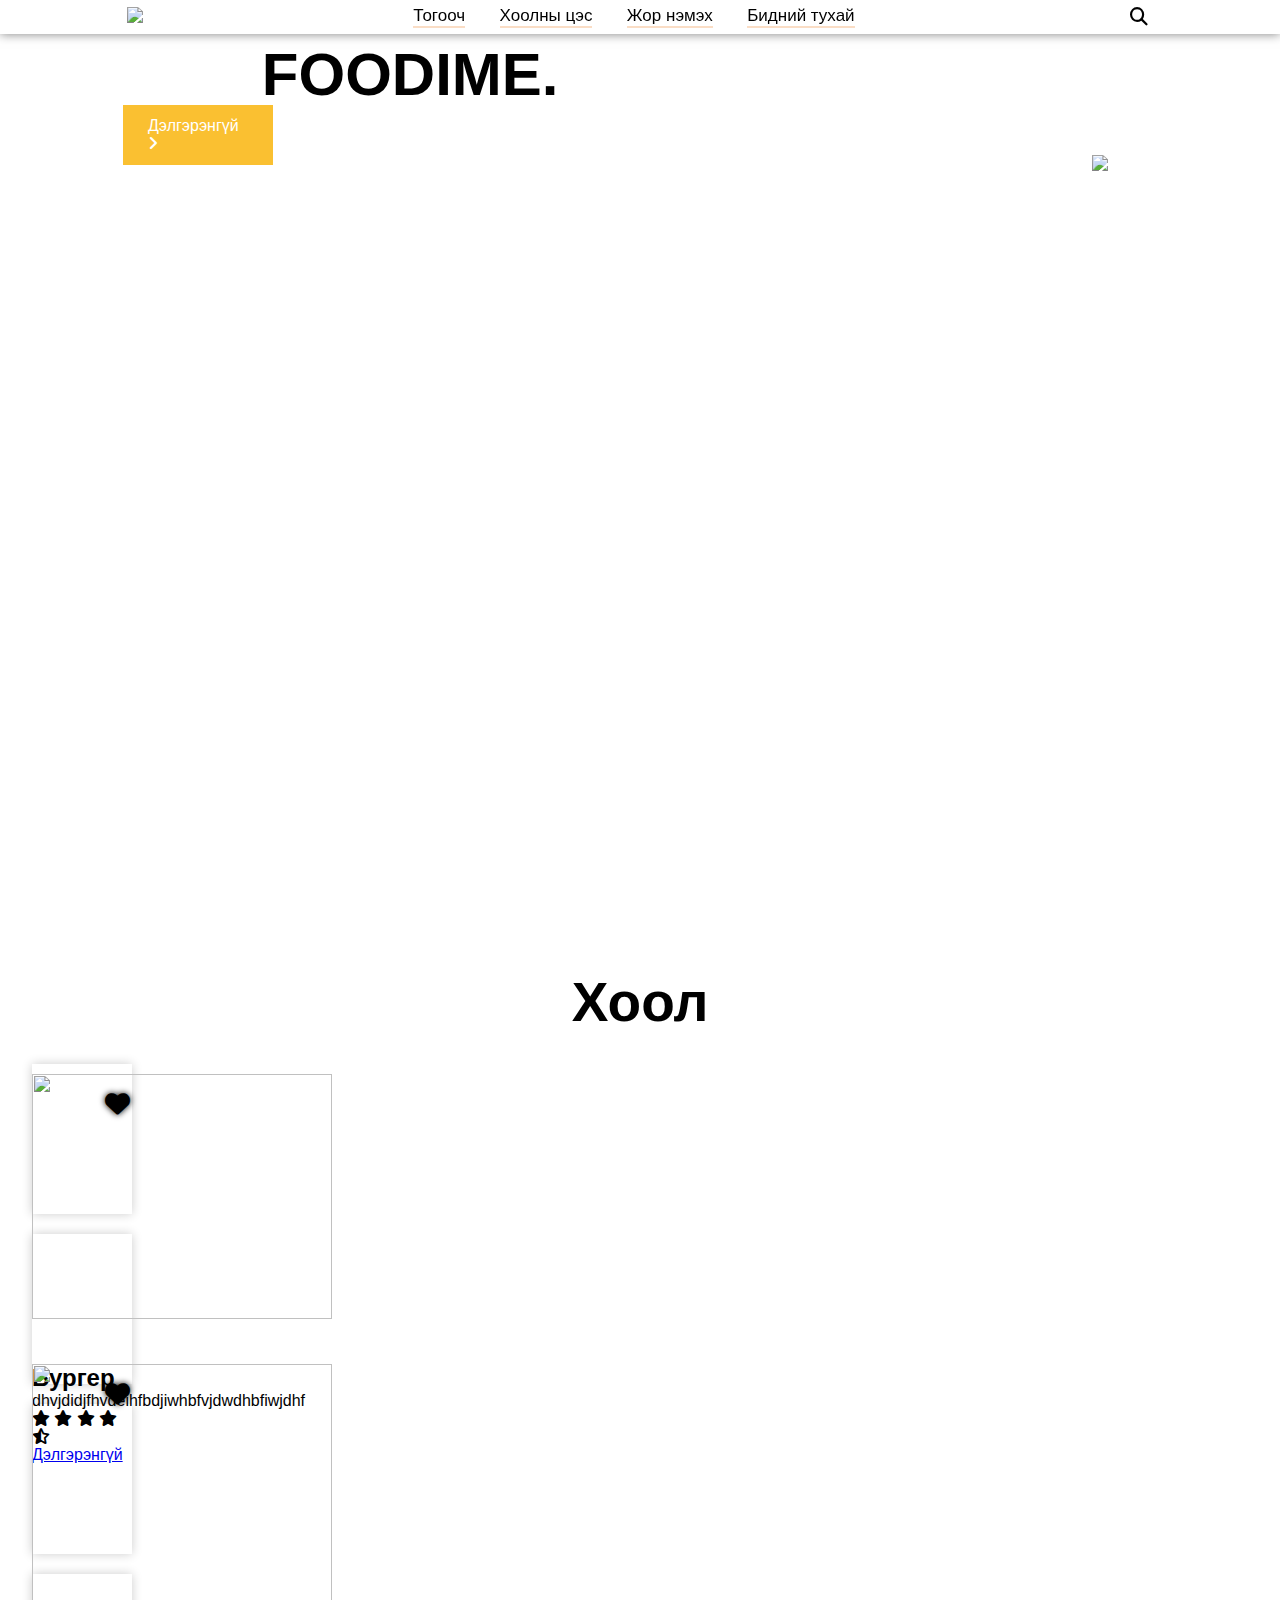
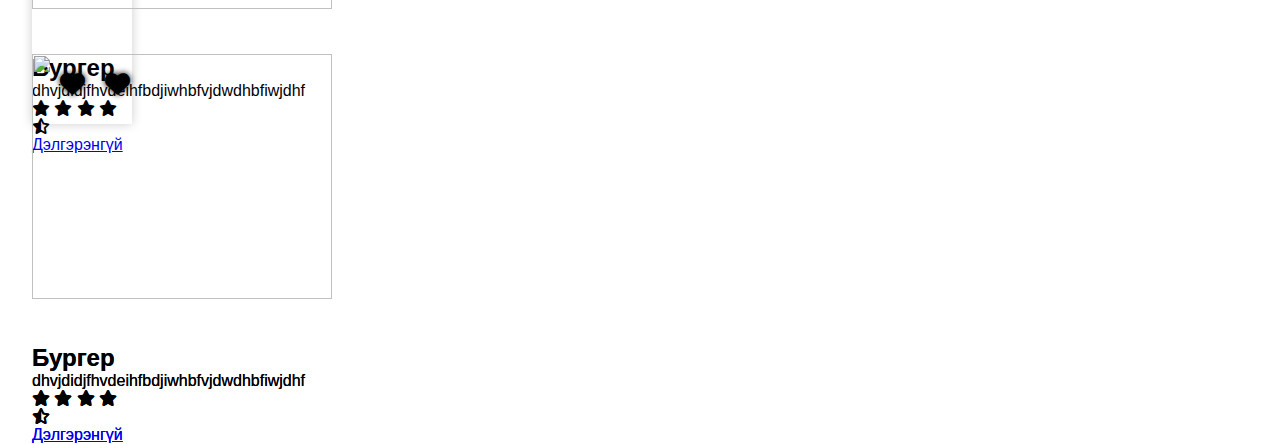
==== index.html @ e999d476 "initial commit" ====
<!DOCTYPE html>
<html lang=""en>
    <head>
        <meta charset="UTF-8">
        <meta name="viewport" content="width=device-width, initial-scale=1.0">
        <title>foodweb</title>
        <link rel="stylesheet" href="style.css">
        <link rel="stylesheet" href="https://cdnjs.cloudflare.com/ajax/libs/font-awesome/6.5.1/css/all.min.css">
        
    </head>
    <body>
        <section>
            <nav>
                <div class="logo">
                <a href="#index.html"></a>
                <img src="C:\Users\ultimate\Pictures\Screenshots\Screenshot 2025-03-27 160630.png">
                </div>

                <ul>
                    <li><a href="#Cook">Тогооч</a></li>
                    <li><a href="Menu">Хоолны цэс</a></li>
                    <li><a href="#AddReciepe">Жор нэмэх</a></li>
                    <li><a href="#About">Бидний тухай</a></li>
                </ul>

                <div class="icon">
                    <i class="fa-solid fa-magnifying-glass"></i>
                </div>
            </nav>

            <div class="main">
                <div class="men_text">
                    <h1>     FOODIME. </h1>
                </div>

                <div class="main_image">
                    <img src="C:\Users\ultimate\Pictures\Screenshots\Screenshot 2025-03-27 160630.png">
                </div>
            </div>

            <p>Хэрэглэгчдийн хэрэгцээг хангасан хүссэн жороо амар 
                хялбараар хурдан олох, дуурайж хийн бусдаасаа суралцах бүрэн боломжийг олгох веб сайтыг
                хөгжүүлэх</p>

            <div class="main_btn">
                <a href="#About">Дэлгэрэнгүй</a>
                <i class="fa-solid fa-angle-right"></i>
            </div>
        </section>

        <div class="menu" id="Menu">
            <h1>Хоол</h1>

            <div class="box-container">
                <div class="box">

                    <div class="menu_image">
                        <img src="https://pinchofyum.com/wp-content/uploads/Tofu-Burgers-1-2-960x1440.jpg">
                    </div>

                    <div class="small_card">
                        <i class="fa-solid fa-heart"></i>
                    </div>
                    <div class="menu_info">
                        <h2>Бургер</h2>
                        <p>dhvjdidjfhvdeihfbdjiwhbfvjdwdhbfiwjdhf</p>
                        <div class="menu_icon">
                            <i class="fa-solid fa-star"></i>
                            <i class="fa-solid fa-star"></i>
                            <i class="fa-solid fa-star"></i>
                            <i class="fa-solid fa-star"></i>
                            <i class="fa-solid fa-star-half-stroke"></i>
                        </div>
                        <a href="#" class="menu_btn">Дэлгэрэнгүй</a>
                    </div>
                </div>

                <div class="box">

                    <div class="menu_image">
                        <img src="https://pinchofyum.com/wp-content/uploads/Tofu-Burgers-1-2-960x1440.jpg">
                    </div>

                    <div class="small_card">
                        <i class="fa-solid fa-heart"></i>
                    </div>

                    <div class="menu_info">
                        <h2>Бургер</h2>
                        <p>dhvjdidjfhvdeihfbdjiwhbfvjdwdhbfiwjdhf</p>
                        <div class="menu_icon">
                            <i class="fa-solid fa-star"></i>
                            <i class="fa-solid fa-star"></i>
                            <i class="fa-solid fa-star"></i>
                            <i class="fa-solid fa-star"></i>
                            <i class="fa-solid fa-star-half-stroke"></i>
                        </div>
                        <a href="#" class="menu_btn">Дэлгэрэнгүй</a>
                    </div>

                    
                </div> <div class="box">

                    <div class="menu_image">
                        <img src="https://pinchofyum.com/wp-content/uploads/Tofu-Burgers-1-2-960x1440.jpg">
                    </div>

                    <div class="small_card">
                        <i class="fa-solid fa-heart"></i>
                    </div>

                    <div class="menu_info">
                        <h2>Бургер</h2>
                        <p>dhvjdidjfhvdeihfbdjiwhbfvjdwdhbfiwjdhf</p>
                        <div class="menu_icon">
                            <i class="fa-solid fa-star"></i>
                            <i class="fa-solid fa-star"></i>
                            <i class="fa-solid fa-star"></i>
                            <i class="fa-solid fa-star"></i>
                            <i class="fa-solid fa-star-half-stroke"></i>
                        </div>
                        <a href="#" class="menu_btn">Дэлгэрэнгүй</a>
                    </div>

                    
                </div> <div class="box">

                    <div class="menu_image">
                        <img src="https://pinchofyum.com/wp-content/uploads/Tofu-Burgers-1-2-960x1440.jpg">
                    </div>

                    <div class="small_card">
                        <i class="fa-solid fa-heart"></i>
                    </div>

                    <div class="menu_info">
                        <h2>Бургер</h2>
                        <p>dhvjdidjfhvdeihfbdjiwhbfvjdwdhbfiwjdhf</p>
                        <div class="menu_icon">
                            <i class="fa-solid fa-star"></i>
                            <i class="fa-solid fa-star"></i>
                            <i class="fa-solid fa-star"></i>
                            <i class="fa-solid fa-star"></i>
                            <i class="fa-solid fa-star-half-stroke"></i>
                        </div>
                        <a href="#" class="menu_btn">Дэлгэрэнгүй</a>
                    </div>

                    
                </div>

            </div>
        </div>
    </body>
</html>
---- style.css ----
*{
    margin: 0;
    padding: 0;
    box-sizing: border-box;
    font-family: sans-serif;
}
html{
    scroll-behavior: smooth;
}
section{
    width:100%;
    height: 100vh;
}
section nav{
    display: flex;
    justify-content: space-around;
    align-items: center;
    position: fixed;
    right: 0;
    left: 0;
    background: white;
    box-shadow: 0 0 10px rgba(0,0,0,0.5);
    z-index: 1000;
}
section nav .logo img{
    width: 100px;
    cursor: pointer;
    margin: 7px 0;
}
section nav ul{
    list-style: none;
}
section nav ul li{
    display: inline-block;
    margin: 0 15px;
}
section nav ul li a{
    text-decoration: none;
    color:black;
    font-weight: 500;
    font-size: 17px;
    transition: 0.1s;
}
section nav ul li a::after{
    content: '';
    width: 100%;
    height: 2px;
    background: #faddc5;
    display: block;
    transition: 0.2s linear; 
}
section nav ul li a:hover::after{
    width: 100%;
}
section nav ul li a:hover{
    color:darkgoldenrod;
}
section nav .icon i{
    font-size: 18px;
    color: black;
    margin: 0 5px;
    cursor: pointer;
    transition: 0.3s;
}
section nav .icon i:hover{
    color:darkgoldenrod;
}

section .main{
    display: flex;
    align-items: center;
    justify-content: space-around;
    position: relative;
    top: 130px;
}

section .main .men_text h1{
    font-size: 60px;
    position: relative;
    top: -90px;
    left: 20px;
}

section .main .main_image img{
    width: 600px;
    position: relative;
    left: 70px;
}

section p{
    width: 500px;
    text-align: justify;
    position: relative;
    left: 130px;
    bottom: 120px;
    line-height: 22px;
}

section .main_btn{
    background: #fac031;
    position: relative;
    left: 123px;
    bottom: 30px;
    width: 150px;
    cursor: pointer;
    padding: 12px 25px;
}

section .main_btn a{
    color: #fff;
    margin-right: 5px;
    text-decoration: none;
}

section .main_btn i{
    color: #fff;
    transition: 0.3s;
}

section .main_btn:hover i{
    transform: translateX(7px);
}

/*menu*/
.menu{
    width: 100%;
    padding: 70px 0;
}
.menu h1{
    font-size: 55px;
    display: flex;
    align-items: center;
    justify-content: center;
    margin-bottom: 30px;
}
.menu .box-container{
    width: 95%;
    margin: 0 auto;
}

.menu .box-container .box{
    width: 100px;
    height: 150px;
    padding-top: 10px;
    margin-bottom: 20px;
    box-shadow: 0 0 10px rgba(0,0,0,0.2);
    text-align: left;
}
.menu .box-container .box .menu_image{
    width: 300px;
    height: 245px;
    margin: 0 auto;
    overflow: hidden;
}
.menu .box-container .box .menu_image img{
    width: 100%;
    height: 100%;
    object-fit: cover;
    object-position: center;
    transition: 0.3s;
}
.menu .box-container .box .menu_image:hover img{
    transform: scale(1.1);
}
.menu .box-container .box .small_card{
    width: 45px;
    height: 45px;
    float: right;
    position: relative;
    top:  -240px;
    right: -8px;
    opacity: 1;
    border-radius: 7px;
    transition: 0.3S;
}
.menu .box-container .box:hover .small_card{
    position: relative;
    top: -240px;
    right: 20px;
    opacity: 1;
}
.menu .box-container .box .small_card i{
    font-size: 25px;
    display: flex;
    align-items: center;
    justify-content: center;
    line-height: 50px;
    color:black;
    text-shadow: 0 0 6px black;
}
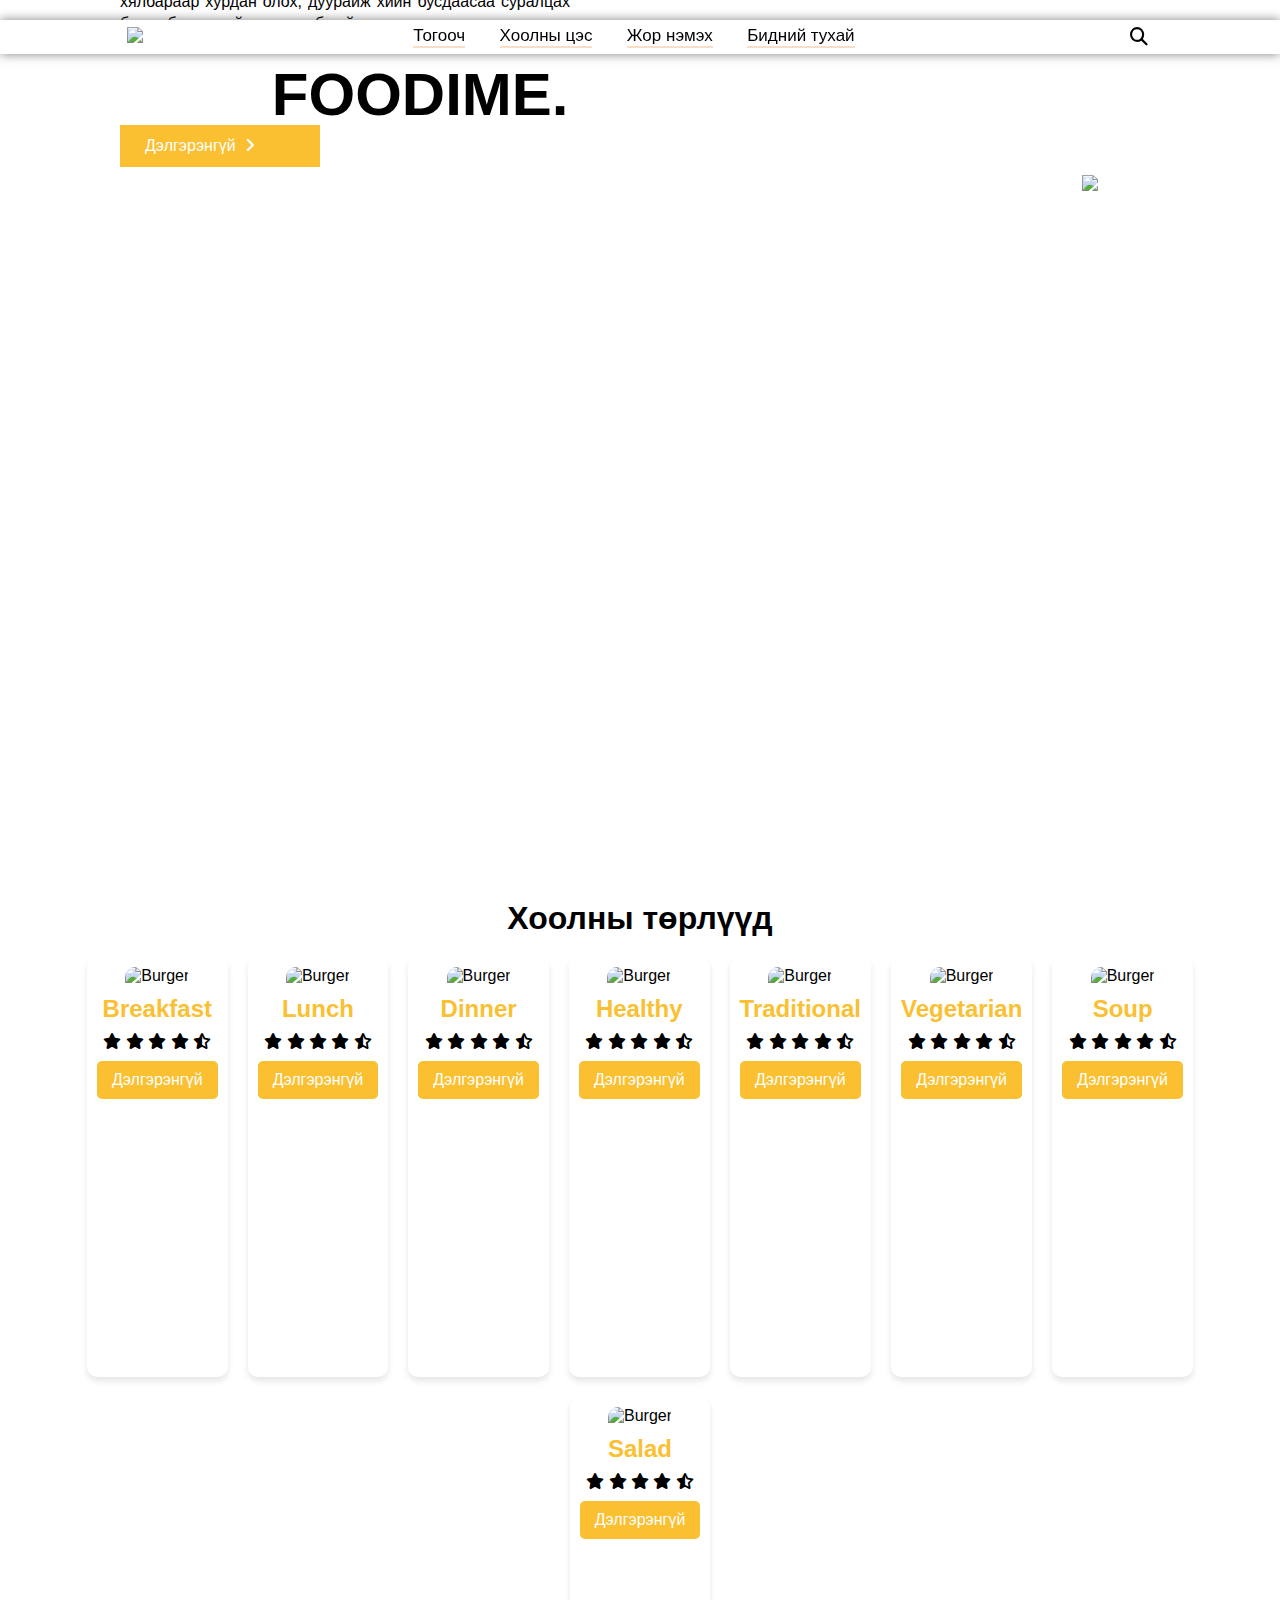
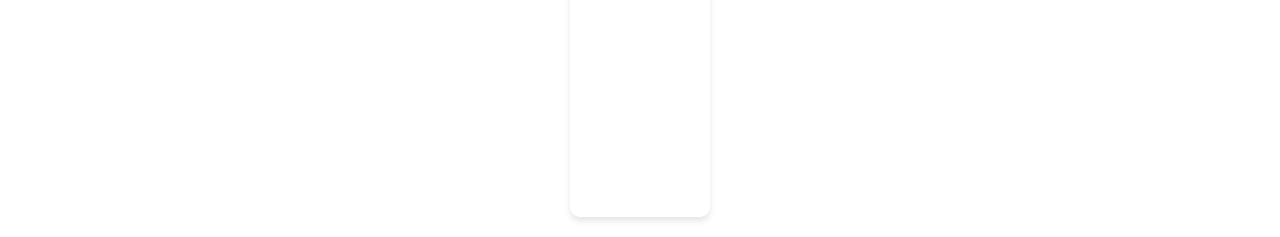
==== commit 40277242: "img" ====
--- a/index.html
+++ b/index.html
@@ -48,108 +48,125 @@
             </div>
         </section>
 
+        
         <div class="menu" id="Menu">
-            <h1>Хоол</h1>
+            <h1>Хоолны төрлүүд</h1>
+        </div>
+        <section class="menu">
+            <article>
+                <img src="C:\Users\ultimate\Documents\web\d59abd704a27f12d4aeda7373a90583d.jpg" alt="Burger">
+                <div class="menu_info">
+                    <h2>Breakfast</h2>
+                    <div class="menu_icon">
+                        <i class="fa-solid fa-star"></i>
+                        <i class="fa-solid fa-star"></i>
+                        <i class="fa-solid fa-star"></i>
+                        <i class="fa-solid fa-star"></i>
+                        <i class="fa-solid fa-star-half-stroke"></i>
+                    </div>
+                    <a href="#" class="menu_btn">Дэлгэрэнгүй</a>
+                </div>
+            </article>
+            <article>
+                <img src="C:\Users\ultimate\Documents\web\fab5810fa9741cc3cf070d69eefa5ea0.jpg" alt="Burger">
+                <div class="menu_info">
+                    <h2>Lunch</h2>
+                    <div class="menu_icon">
+                        <i class="fa-solid fa-star"></i>
+                        <i class="fa-solid fa-star"></i>
+                        <i class="fa-solid fa-star"></i>
+                        <i class="fa-solid fa-star"></i>
+                        <i class="fa-solid fa-star-half-stroke"></i>
+                    </div>
+                    <a href="#" class="menu_btn">Дэлгэрэнгүй</a>
+                </div>
+            </article>
+            <article>
+                <img src="C:\Users\ultimate\Documents\web\2d6a6994372137fbbfa245a5f279cb1e.jpg" alt="Burger">
+                <div class="menu_info">
+                    <h2>Dinner</h2>
+                    <div class="menu_icon">
+                        <i class="fa-solid fa-star"></i>
+                        <i class="fa-solid fa-star"></i>
+                        <i class="fa-solid fa-star"></i>
+                        <i class="fa-solid fa-star"></i>
+                        <i class="fa-solid fa-star-half-stroke"></i>
+                    </div>
+                    <a href="#" class="menu_btn">Дэлгэрэнгүй</a>
+                </div>
+            </article>
+            <article>
+                <img src="C:\Users\ultimate\Documents\web\fc2f3fe53d1a67c99f8812bbc8c31bfa.jpg" alt="Burger">
 
-            <div class="box-container">
-                <div class="box">
+                <div class="menu_info">
+                    <h2>Healthy</h2>
+                    <div class="menu_icon">
+                        <i class="fa-solid fa-star"></i>
+                        <i class="fa-solid fa-star"></i>
+                        <i class="fa-solid fa-star"></i>
+                        <i class="fa-solid fa-star"></i>
+                        <i class="fa-solid fa-star-half-stroke"></i>
+                    </div>
+                    <a href="#" class="menu_btn">Дэлгэрэнгүй</a>
+                </div>
+            </article>
+            <article>
+                <img src="C:\Users\ultimate\Documents\web\2178097e1e673f589841b156e47a8304.jpg" alt="Burger">
 
-                    <div class="menu_image">
-                        <img src="https://pinchofyum.com/wp-content/uploads/Tofu-Burgers-1-2-960x1440.jpg">
+                <div class="menu_info">
+                    <h2>Traditional</h2>
+                    <div class="menu_icon">
+                        <i class="fa-solid fa-star"></i>
+                        <i class="fa-solid fa-star"></i>
+                        <i class="fa-solid fa-star"></i>
+                        <i class="fa-solid fa-star"></i>
+                        <i class="fa-solid fa-star-half-stroke"></i>
                     </div>
-
-                    <div class="small_card">
-                        <i class="fa-solid fa-heart"></i>
+                    <a href="#" class="menu_btn">Дэлгэрэнгүй</a>
+                </div>
+            </article>
+            <article>
+                <img src="C:\Users\ultimate\Documents\web\e0a575a386d8994d5156d1f7fac5fe0e.jpg" alt="Burger">
+                <div class="menu_info">
+                    <h2>Vegetarian</h2>
+                    <div class="menu_icon">
+                        <i class="fa-solid fa-star"></i>
+                        <i class="fa-solid fa-star"></i>
+                        <i class="fa-solid fa-star"></i>
+                        <i class="fa-solid fa-star"></i>
+                        <i class="fa-solid fa-star-half-stroke"></i>
                     </div>
-                    <div class="menu_info">
-                        <h2>Бургер</h2>
-                        <p>dhvjdidjfhvdeihfbdjiwhbfvjdwdhbfiwjdhf</p>
-                        <div class="menu_icon">
-                            <i class="fa-solid fa-star"></i>
-                            <i class="fa-solid fa-star"></i>
-                            <i class="fa-solid fa-star"></i>
-                            <i class="fa-solid fa-star"></i>
-                            <i class="fa-solid fa-star-half-stroke"></i>
-                        </div>
-                        <a href="#" class="menu_btn">Дэлгэрэнгүй</a>
+                    <a href="#" class="menu_btn">Дэлгэрэнгүй</a>
+                </div>
+            </article>
+            <article>
+                <img src="C:\Users\ultimate\Documents\web\0a7a57c8acc52fe736ea93635495d779.jpg" alt="Burger">
+                <div class="menu_info">
+                    <h2>Soup</h2>
+                    <div class="menu_icon">
+                        <i class="fa-solid fa-star"></i>
+                        <i class="fa-solid fa-star"></i>
+                        <i class="fa-solid fa-star"></i>
+                        <i class="fa-solid fa-star"></i>
+                        <i class="fa-solid fa-star-half-stroke"></i>
                     </div>
+                    <a href="#" class="menu_btn">Дэлгэрэнгүй</a>
                 </div>
-
-                <div class="box">
-
-                    <div class="menu_image">
-                        <img src="https://pinchofyum.com/wp-content/uploads/Tofu-Burgers-1-2-960x1440.jpg">
+            </article>
+            <article>
+                <img src="C:\Users\ultimate\Documents\web\fb38ea428f90069894f83bc9d3530781.jpg" alt="Burger">
+                <div class="menu_info">
+                    <h2>Salad</h2>
+                    <div class="menu_icon">
+                        <i class="fa-solid fa-star"></i>
+                        <i class="fa-solid fa-star"></i>
+                        <i class="fa-solid fa-star"></i>
+                        <i class="fa-solid fa-star"></i>
+                        <i class="fa-solid fa-star-half-stroke"></i>
                     </div>
-
-                    <div class="small_card">
-                        <i class="fa-solid fa-heart"></i>
-                    </div>
-
-                    <div class="menu_info">
-                        <h2>Бургер</h2>
-                        <p>dhvjdidjfhvdeihfbdjiwhbfvjdwdhbfiwjdhf</p>
-                        <div class="menu_icon">
-                            <i class="fa-solid fa-star"></i>
-                            <i class="fa-solid fa-star"></i>
-                            <i class="fa-solid fa-star"></i>
-                            <i class="fa-solid fa-star"></i>
-                            <i class="fa-solid fa-star-half-stroke"></i>
-                        </div>
-                        <a href="#" class="menu_btn">Дэлгэрэнгүй</a>
-                    </div>
-
-                    
-                </div> <div class="box">
-
-                    <div class="menu_image">
-                        <img src="https://pinchofyum.com/wp-content/uploads/Tofu-Burgers-1-2-960x1440.jpg">
-                    </div>
-
-                    <div class="small_card">
-                        <i class="fa-solid fa-heart"></i>
-                    </div>
-
-                    <div class="menu_info">
-                        <h2>Бургер</h2>
-                        <p>dhvjdidjfhvdeihfbdjiwhbfvjdwdhbfiwjdhf</p>
-                        <div class="menu_icon">
-                            <i class="fa-solid fa-star"></i>
-                            <i class="fa-solid fa-star"></i>
-                            <i class="fa-solid fa-star"></i>
-                            <i class="fa-solid fa-star"></i>
-                            <i class="fa-solid fa-star-half-stroke"></i>
-                        </div>
-                        <a href="#" class="menu_btn">Дэлгэрэнгүй</a>
-                    </div>
-
-                    
-                </div> <div class="box">
-
-                    <div class="menu_image">
-                        <img src="https://pinchofyum.com/wp-content/uploads/Tofu-Burgers-1-2-960x1440.jpg">
-                    </div>
-
-                    <div class="small_card">
-                        <i class="fa-solid fa-heart"></i>
-                    </div>
-
-                    <div class="menu_info">
-                        <h2>Бургер</h2>
-                        <p>dhvjdidjfhvdeihfbdjiwhbfvjdwdhbfiwjdhf</p>
-                        <div class="menu_icon">
-                            <i class="fa-solid fa-star"></i>
-                            <i class="fa-solid fa-star"></i>
-                            <i class="fa-solid fa-star"></i>
-                            <i class="fa-solid fa-star"></i>
-                            <i class="fa-solid fa-star-half-stroke"></i>
-                        </div>
-                        <a href="#" class="menu_btn">Дэлгэрэнгүй</a>
-                    </div>
-
-                    
+                    <a href="#" class="menu_btn">Дэлгэрэнгүй</a>
                 </div>
-
-            </div>
-        </div>
+            </article>
+        </section>
     </body>
 </html> --- a/style.css
+++ b/style.css
@@ -88,10 +88,10 @@
 }
 
 section p{
-    width: 500px;
+    width: 450px;
     text-align: justify;
     position: relative;
-    left: 130px;
+    left: 100px;
     bottom: 120px;
     line-height: 22px;
 }
@@ -99,9 +99,9 @@
 section .main_btn{
     background: #fac031;
     position: relative;
-    left: 123px;
+    left: 100px;
     bottom: 30px;
-    width: 150px;
+    width: 200px;
     cursor: pointer;
     padding: 12px 25px;
 }
@@ -122,69 +122,51 @@
 }
 
 /*menu*/
-.menu{
+
+section {
+    padding: 20px;
+}
+.menu {
+    display: flex;
+    justify-content: center;
+    gap: 20px;
+    flex-wrap: wrap;
+}
+article {
+    background: white;
+    border-radius: 10px;
+    box-shadow: 0px 4px 6px rgba(0, 0, 0, 0.1);
+    overflow: hidden;
+    max-width: 250px;
+    text-align: center;
+    padding: 10px;
+}
+article img {
     width: 100%;
-    padding: 70px 0;
+    height: 80%;
+    border-radius: 10px 10px 0 0;
 }
-.menu h1{
-    font-size: 55px;
-    display: flex;
-    align-items: center;
-    justify-content: center;
-    margin-bottom: 30px;
+h2 {
+    color: #fac031;
+    margin: 10px 0;
 }
-.menu .box-container{
-    width: 95%;
-    margin: 0 auto;
+.price {
+    font-weight: bold;
+    color: #333;
 }
-
-.menu .box-container .box{
-    width: 100px;
-    height: 150px;
-    padding-top: 10px;
-    margin-bottom: 20px;
-    box-shadow: 0 0 10px rgba(0,0,0,0.2);
-    text-align: left;
+.stars {
+    color: gold;
+    margin: 5px 0;
 }
-.menu .box-container .box .menu_image{
-    width: 300px;
-    height: 245px;
-    margin: 0 auto;
-    overflow: hidden;
+.menu_btn {
+    display: inline-block;
+    padding: 10px 15px;
+    background-color: #fac031;
+    color: white;
+    text-decoration: none;
+    border-radius: 5px;
+    margin-top: 10px;
 }
-.menu .box-container .box .menu_image img{
-    width: 100%;
-    height: 100%;
-    object-fit: cover;
-    object-position: center;
-    transition: 0.3s;
-}
-.menu .box-container .box .menu_image:hover img{
+.article img:hover img{
     transform: scale(1.1);
 }
-.menu .box-container .box .small_card{
-    width: 45px;
-    height: 45px;
-    float: right;
-    position: relative;
-    top:  -240px;
-    right: -8px;
-    opacity: 1;
-    border-radius: 7px;
-    transition: 0.3S;
-}
-.menu .box-container .box:hover .small_card{
-    position: relative;
-    top: -240px;
-    right: 20px;
-    opacity: 1;
-}
-.menu .box-container .box .small_card i{
-    font-size: 25px;
-    display: flex;
-    align-items: center;
-    justify-content: center;
-    line-height: 50px;
-    color:black;
-    text-shadow: 0 0 6px black;
-} 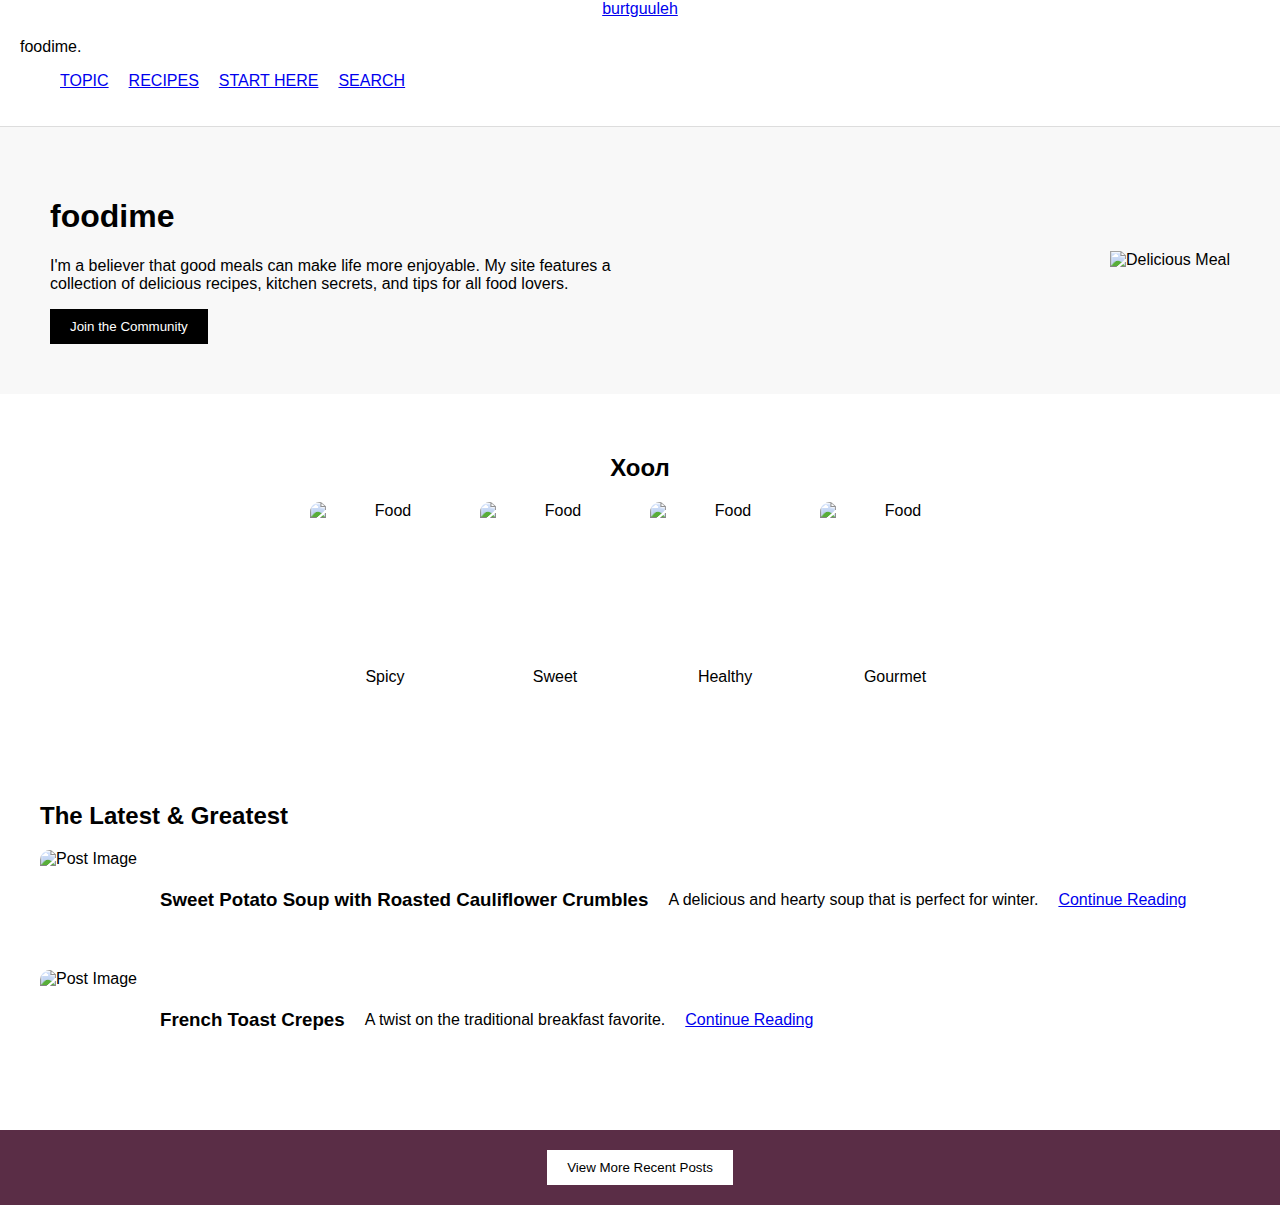
==== commit bbd4a8ac: "Add files via upload" ====
--- a/index.html
+++ b/index.html
@@ -1,172 +1,66 @@
-<!DOCTYPE html>
-<html lang=""en>
-    <head>
-        <meta charset="UTF-8">
-        <meta name="viewport" content="width=device-width, initial-scale=1.0">
-        <title>foodweb</title>
-        <link rel="stylesheet" href="style.css">
-        <link rel="stylesheet" href="https://cdnjs.cloudflare.com/ajax/libs/font-awesome/6.5.1/css/all.min.css">
-        
-    </head>
-    <body>
-        <section>
-            <nav>
-                <div class="logo">
-                <a href="#index.html"></a>
-                <img src="C:\Users\ultimate\Pictures\Screenshots\Screenshot 2025-03-27 160630.png">
-                </div>
-
-                <ul>
-                    <li><a href="#Cook">Тогооч</a></li>
-                    <li><a href="Menu">Хоолны цэс</a></li>
-                    <li><a href="#AddReciepe">Жор нэмэх</a></li>
-                    <li><a href="#About">Бидний тухай</a></li>
-                </ul>
-
-                <div class="icon">
-                    <i class="fa-solid fa-magnifying-glass"></i>
-                </div>
-            </nav>
-
-            <div class="main">
-                <div class="men_text">
-                    <h1>     FOODIME. </h1>
-                </div>
-
-                <div class="main_image">
-                    <img src="C:\Users\ultimate\Pictures\Screenshots\Screenshot 2025-03-27 160630.png">
-                </div>
-            </div>
-
-            <p>Хэрэглэгчдийн хэрэгцээг хангасан хүссэн жороо амар 
-                хялбараар хурдан олох, дуурайж хийн бусдаасаа суралцах бүрэн боломжийг олгох веб сайтыг
-                хөгжүүлэх</p>
-
-            <div class="main_btn">
-                <a href="#About">Дэлгэрэнгүй</a>
-                <i class="fa-solid fa-angle-right"></i>
-            </div>
-        </section>
-
-        
-        <div class="menu" id="Menu">
-            <h1>Хоолны төрлүүд</h1>
-        </div>
-        <section class="menu">
-            <article>
-                <img src="C:\Users\ultimate\Documents\web\d59abd704a27f12d4aeda7373a90583d.jpg" alt="Burger">
-                <div class="menu_info">
-                    <h2>Breakfast</h2>
-                    <div class="menu_icon">
-                        <i class="fa-solid fa-star"></i>
-                        <i class="fa-solid fa-star"></i>
-                        <i class="fa-solid fa-star"></i>
-                        <i class="fa-solid fa-star"></i>
-                        <i class="fa-solid fa-star-half-stroke"></i>
-                    </div>
-                    <a href="#" class="menu_btn">Дэлгэрэнгүй</a>
-                </div>
-            </article>
-            <article>
-                <img src="C:\Users\ultimate\Documents\web\fab5810fa9741cc3cf070d69eefa5ea0.jpg" alt="Burger">
-                <div class="menu_info">
-                    <h2>Lunch</h2>
-                    <div class="menu_icon">
-                        <i class="fa-solid fa-star"></i>
-                        <i class="fa-solid fa-star"></i>
-                        <i class="fa-solid fa-star"></i>
-                        <i class="fa-solid fa-star"></i>
-                        <i class="fa-solid fa-star-half-stroke"></i>
-                    </div>
-                    <a href="#" class="menu_btn">Дэлгэрэнгүй</a>
-                </div>
-            </article>
-            <article>
-                <img src="C:\Users\ultimate\Documents\web\2d6a6994372137fbbfa245a5f279cb1e.jpg" alt="Burger">
-                <div class="menu_info">
-                    <h2>Dinner</h2>
-                    <div class="menu_icon">
-                        <i class="fa-solid fa-star"></i>
-                        <i class="fa-solid fa-star"></i>
-                        <i class="fa-solid fa-star"></i>
-                        <i class="fa-solid fa-star"></i>
-                        <i class="fa-solid fa-star-half-stroke"></i>
-                    </div>
-                    <a href="#" class="menu_btn">Дэлгэрэнгүй</a>
-                </div>
-            </article>
-            <article>
-                <img src="C:\Users\ultimate\Documents\web\fc2f3fe53d1a67c99f8812bbc8c31bfa.jpg" alt="Burger">
-
-                <div class="menu_info">
-                    <h2>Healthy</h2>
-                    <div class="menu_icon">
-                        <i class="fa-solid fa-star"></i>
-                        <i class="fa-solid fa-star"></i>
-                        <i class="fa-solid fa-star"></i>
-                        <i class="fa-solid fa-star"></i>
-                        <i class="fa-solid fa-star-half-stroke"></i>
-                    </div>
-                    <a href="#" class="menu_btn">Дэлгэрэнгүй</a>
-                </div>
-            </article>
-            <article>
-                <img src="C:\Users\ultimate\Documents\web\2178097e1e673f589841b156e47a8304.jpg" alt="Burger">
-
-                <div class="menu_info">
-                    <h2>Traditional</h2>
-                    <div class="menu_icon">
-                        <i class="fa-solid fa-star"></i>
-                        <i class="fa-solid fa-star"></i>
-                        <i class="fa-solid fa-star"></i>
-                        <i class="fa-solid fa-star"></i>
-                        <i class="fa-solid fa-star-half-stroke"></i>
-                    </div>
-                    <a href="#" class="menu_btn">Дэлгэрэнгүй</a>
-                </div>
-            </article>
-            <article>
-                <img src="C:\Users\ultimate\Documents\web\e0a575a386d8994d5156d1f7fac5fe0e.jpg" alt="Burger">
-                <div class="menu_info">
-                    <h2>Vegetarian</h2>
-                    <div class="menu_icon">
-                        <i class="fa-solid fa-star"></i>
-                        <i class="fa-solid fa-star"></i>
-                        <i class="fa-solid fa-star"></i>
-                        <i class="fa-solid fa-star"></i>
-                        <i class="fa-solid fa-star-half-stroke"></i>
-                    </div>
-                    <a href="#" class="menu_btn">Дэлгэрэнгүй</a>
-                </div>
-            </article>
-            <article>
-                <img src="C:\Users\ultimate\Documents\web\0a7a57c8acc52fe736ea93635495d779.jpg" alt="Burger">
-                <div class="menu_info">
-                    <h2>Soup</h2>
-                    <div class="menu_icon">
-                        <i class="fa-solid fa-star"></i>
-                        <i class="fa-solid fa-star"></i>
-                        <i class="fa-solid fa-star"></i>
-                        <i class="fa-solid fa-star"></i>
-                        <i class="fa-solid fa-star-half-stroke"></i>
-                    </div>
-                    <a href="#" class="menu_btn">Дэлгэрэнгүй</a>
-                </div>
-            </article>
-            <article>
-                <img src="C:\Users\ultimate\Documents\web\fb38ea428f90069894f83bc9d3530781.jpg" alt="Burger">
-                <div class="menu_info">
-                    <h2>Salad</h2>
-                    <div class="menu_icon">
-                        <i class="fa-solid fa-star"></i>
-                        <i class="fa-solid fa-star"></i>
-                        <i class="fa-solid fa-star"></i>
-                        <i class="fa-solid fa-star"></i>
-                        <i class="fa-solid fa-star-half-stroke"></i>
-                    </div>
-                    <a href="#" class="menu_btn">Дэлгэрэнгүй</a>
-                </div>
-            </article>
-        </section>
-    </body>
-</html> +<!DOCTYPE html>
+<html lang="en">
+<head>
+    <meta charset="UTF-8">
+    <meta name="viewport" content="width=device-width, initial-scale=1.0">
+    <title>Foodime</title>
+    <link rel="stylesheet" href="style.css">
+</head>
+<body>
+    <header_top>
+        <a href="#">burtguuleh</a>
+    </header_top>
+    <header>
+        <nav>
+            <div class="logo">foodime.</div>
+            <ul>
+                <a href="#">TOPIC</a>
+                <a href="#">RECIPES</a>
+                <a href="#">START HERE</a>
+                <a href="#">SEARCH</a>
+            </ul>
+        </nav>
+    </header>
+    
+    <section class="hero">
+        <div class="hero-text">
+            <h1>foodime</h1>
+            <p>I'm a believer that good meals can make life more enjoyable. My site features a collection of delicious recipes, kitchen secrets, and tips for all food lovers.</p>
+            <button>Join the Community</button>
+        </div>
+        <div class="hero-image">
+            <img src="/img/fav.jpg" alt="Delicious Meal">
+        </div>
+    </section>
+
+    <section class="categories">
+        <h2>Хоол</h2>
+        <div class="category-list">
+            <div class="category"> <img src="img/spicy.jpg" alt="Food"> <p>Spicy</p> </div>
+            <div class="category"> <img src="img/mgl.jpg" alt="Food"> <p>Sweet</p> </div>
+            <div class="category"> <img src="img/vegan.jpg" alt="Food"> <p>Healthy</p> </div>
+            <div class="category"> <img src="img/fav.jpg" alt="Food"> <p>Gourmet</p> </div>
+        </div>
+    </section>
+
+    <section class="latest">
+        <h2>The Latest & Greatest</h2>
+        <div class="post">
+            <img src="img/fav.jpg" alt="Post Image">
+            <h3>Sweet Potato Soup with Roasted Cauliflower Crumbles</h3>
+            <p>A delicious and hearty soup that is perfect for winter.</p>
+            <a href="#">Continue Reading</a>
+        </div>
+        <div class="post">
+            <img src="img/vegan.jpg" alt="Post Image">
+            <h3>French Toast Crepes</h3>
+            <p>A twist on the traditional breakfast favorite.</p>
+            <a href="#">Continue Reading</a>
+        </div>
+    </section>
+
+    <footer>
+        <button>View More Recent Posts</button>
+    </footer>
+</body>
+</html>
--- a/style.css
+++ b/style.css
@@ -1,172 +1,139 @@
-*{
-    margin: 0;
-    padding: 0;
-    box-sizing: border-box;
-    font-family: sans-serif;
-}
-html{
-    scroll-behavior: smooth;
-}
-section{
-    width:100%;
-    height: 100vh;
-}
-section nav{
-    display: flex;
-    justify-content: space-around;
-    align-items: center;
-    position: fixed;
-    right: 0;
-    left: 0;
-    background: white;
-    box-shadow: 0 0 10px rgba(0,0,0,0.5);
-    z-index: 1000;
-}
-section nav .logo img{
-    width: 100px;
-    cursor: pointer;
-    margin: 7px 0;
-}
-section nav ul{
-    list-style: none;
-}
-section nav ul li{
-    display: inline-block;
-    margin: 0 15px;
-}
-section nav ul li a{
-    text-decoration: none;
-    color:black;
-    font-weight: 500;
-    font-size: 17px;
-    transition: 0.1s;
-}
-section nav ul li a::after{
-    content: '';
-    width: 100%;
-    height: 2px;
-    background: #faddc5;
-    display: block;
-    transition: 0.2s linear; 
-}
-section nav ul li a:hover::after{
-    width: 100%;
-}
-section nav ul li a:hover{
-    color:darkgoldenrod;
-}
-section nav .icon i{
-    font-size: 18px;
-    color: black;
-    margin: 0 5px;
-    cursor: pointer;
-    transition: 0.3s;
-}
-section nav .icon i:hover{
-    color:darkgoldenrod;
-}
-
-section .main{
-    display: flex;
-    align-items: center;
-    justify-content: space-around;
-    position: relative;
-    top: 130px;
-}
-
-section .main .men_text h1{
-    font-size: 60px;
-    position: relative;
-    top: -90px;
-    left: 20px;
-}
-
-section .main .main_image img{
-    width: 600px;
-    position: relative;
-    left: 70px;
-}
-
-section p{
-    width: 450px;
-    text-align: justify;
-    position: relative;
-    left: 100px;
-    bottom: 120px;
-    line-height: 22px;
-}
-
-section .main_btn{
-    background: #fac031;
-    position: relative;
-    left: 100px;
-    bottom: 30px;
-    width: 200px;
-    cursor: pointer;
-    padding: 12px 25px;
-}
-
-section .main_btn a{
-    color: #fff;
-    margin-right: 5px;
-    text-decoration: none;
-}
-
-section .main_btn i{
-    color: #fff;
-    transition: 0.3s;
-}
-
-section .main_btn:hover i{
-    transform: translateX(7px);
-}
-
-/*menu*/
-
-section {
-    padding: 20px;
-}
-.menu {
-    display: flex;
-    justify-content: center;
-    gap: 20px;
-    flex-wrap: wrap;
-}
-article {
-    background: white;
-    border-radius: 10px;
-    box-shadow: 0px 4px 6px rgba(0, 0, 0, 0.1);
-    overflow: hidden;
-    max-width: 250px;
-    text-align: center;
-    padding: 10px;
-}
-article img {
-    width: 100%;
-    height: 80%;
-    border-radius: 10px 10px 0 0;
-}
-h2 {
-    color: #fac031;
-    margin: 10px 0;
-}
-.price {
-    font-weight: bold;
-    color: #333;
-}
-.stars {
-    color: gold;
-    margin: 5px 0;
-}
-.menu_btn {
-    display: inline-block;
-    padding: 10px 15px;
-    background-color: #fac031;
-    color: white;
-    text-decoration: none;
-    border-radius: 5px;
-    margin-top: 10px;
-}
-.article img:hover img{
-    transform: scale(1.1);
-}
+body {
+    font-family: Arial, sans-serif;
+    margin: 0;
+    padding: 0;
+    background-color: #fff;
+}
+header_top {
+    display: flex;
+    align-items: center;
+    
+    justify-content: center;
+    color: white;
+}
+header {
+    display: flex;
+    justify-content: space-between;
+    align-items: center;
+    padding: 20px;
+    background-color: #fff;
+    border-bottom: 1px solid #ddd;
+    flex-wrap: wrap; /* Allows elements to wrap for better responsiveness */
+}
+
+.header-image {
+    max-width: 20%; /* Allows some flexibility in size */
+    text-align: right; /* Aligns the image to the right */
+    flex-shrink: 0; /* Prevents the image from shrinking too much */
+}
+
+.header-image img {
+    width: 100%;
+    height: auto;
+    max-width: 150px; /* Ensures the image remains appropriately sized */
+    display: block; /* Removes any extra space below the image */
+}
+
+nav ul {
+    list-style: none;
+    display: flex;
+    gap: 20px;
+    flex-wrap: wrap; /* Ensures navigation adjusts on smaller screens */
+}
+
+nav ul li {
+    display: inline;
+}
+
+nav ul li a {
+    text-decoration: none;
+    color: black;
+    font-weight: bold;
+}
+
+.hero {
+    display: flex;
+    justify-content: space-between;
+    align-items: center;
+    padding: 50px;
+    background-color: #f8f8f8;
+}
+
+.hero-text {
+    max-width: 50%;
+}
+
+.hero-image {
+    max-width: 40%; /* Ensures the image does not take too much space */
+    text-align: right; /* Aligns the image to the right */
+}
+
+.hero-image img {
+    width: 100%;
+    height: auto;
+    display: block; /* Removes any extra space below the image */
+}
+
+.hero button {
+    padding: 10px 20px;
+    background-color: black;
+    color: white;
+    border: none;
+    cursor: pointer;
+}
+
+.categories {
+    text-align: center;
+    padding: 40px;
+}
+
+.category-list {
+    display: flex;
+    justify-content: center;
+    gap: 20px;
+    flex-direction: row; /* Aligns images in a horizontal row */
+}
+
+.category {
+    display: flex;
+    flex-direction: column;
+    align-items: center;
+}
+
+.category img {
+    width: 150px;
+    height: 150px;
+    border-radius: 10px;
+}
+
+.latest {
+    padding: 40px;
+}
+
+.post {
+    display: flex;
+    align-items: center;
+    gap: 20px;
+    margin-bottom: 20px;
+}
+
+.post img {
+    width: 100px;
+    height: 100px;
+    border-radius: 10px;
+}
+
+footer {
+    text-align: center;
+    padding: 20px;
+    background-color: #5a2d46;
+    color: white;
+}
+
+footer button {
+    padding: 10px 20px;
+    background-color: white;
+    color: black;
+    border: none;
+    cursor: pointer;
+}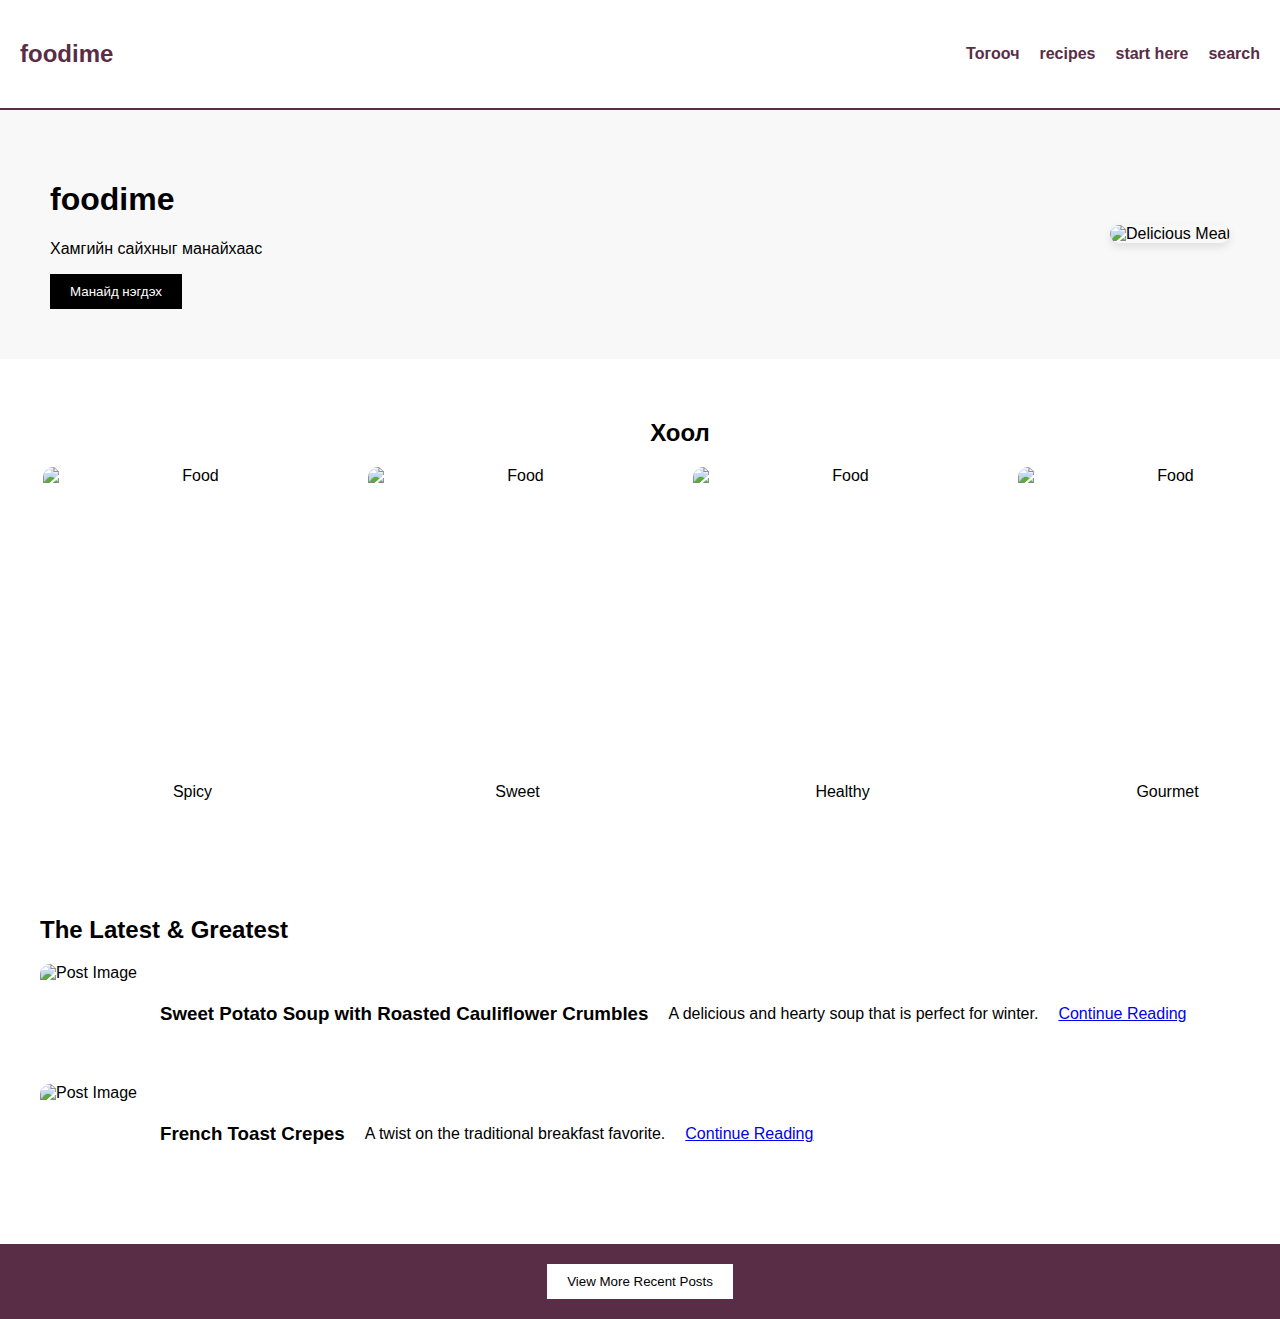
==== commit 8645bf6b: "Add files via upload" ====
--- a/index.html
+++ b/index.html
@@ -7,17 +7,16 @@
     <link rel="stylesheet" href="style.css">
 </head>
 <body>
-    <header_top>
-        <a href="#">burtguuleh</a>
-    </header_top>
+    
     <header>
+        <h2>foodime</h2>
         <nav>
-            <div class="logo">foodime.</div>
             <ul>
-                <a href="#">TOPIC</a>
-                <a href="#">RECIPES</a>
-                <a href="#">START HERE</a>
-                <a href="#">SEARCH</a>
+            <li><a href="togooch.html">Тогооч</a></li>
+            <li><a href="">recipes</a></li>
+            <li><a href="">start here</a></li>
+            <li><a href="">search </a></li>
+                
             </ul>
         </nav>
     </header>
@@ -25,8 +24,8 @@
     <section class="hero">
         <div class="hero-text">
             <h1>foodime</h1>
-            <p>I'm a believer that good meals can make life more enjoyable. My site features a collection of delicious recipes, kitchen secrets, and tips for all food lovers.</p>
-            <button>Join the Community</button>
+            <p>Хамгийн сайхныг манайхаас</p>
+            <button>Манайд нэгдэх</button>
         </div>
         <div class="hero-image">
             <img src="/img/fav.jpg" alt="Delicious Meal">
@@ -36,10 +35,10 @@
     <section class="categories">
         <h2>Хоол</h2>
         <div class="category-list">
-            <div class="category"> <img src="img/spicy.jpg" alt="Food"> <p>Spicy</p> </div>
-            <div class="category"> <img src="img/mgl.jpg" alt="Food"> <p>Sweet</p> </div>
-            <div class="category"> <img src="img/vegan.jpg" alt="Food"> <p>Healthy</p> </div>
-            <div class="category"> <img src="img/fav.jpg" alt="Food"> <p>Gourmet</p> </div>
+            <article class="category"> <img src="img/spicy.jpg" alt="Food"> <p>Spicy</p> </article>
+            <article class="category"> <img src="img/mgl.jpg" alt="Food"> <p>Sweet</p> </article>
+            <article class="category"> <img src="img/vegan.jpg" alt="Food"> <p>Healthy</p> </article>
+            <article class="category"> <img src="img/fav.jpg" alt="Food"> <p>Gourmet</p> </article>
         </div>
     </section>
 
--- a/style.css
+++ b/style.css
@@ -4,34 +4,16 @@
     padding: 0;
     background-color: #fff;
 }
-header_top {
-    display: flex;
-    align-items: center;
-    
-    justify-content: center;
-    color: white;
-}
 header {
     display: flex;
     justify-content: space-between;
     align-items: center;
     padding: 20px;
-    background-color: #fff;
-    border-bottom: 1px solid #ddd;
+    background-color: white;
+    border-bottom: 2px solid #5a2d46;
     flex-wrap: wrap; /* Allows elements to wrap for better responsiveness */
-}
-
-.header-image {
-    max-width: 20%; /* Allows some flexibility in size */
-    text-align: right; /* Aligns the image to the right */
-    flex-shrink: 0; /* Prevents the image from shrinking too much */
-}
-
-.header-image img {
-    width: 100%;
-    height: auto;
-    max-width: 150px; /* Ensures the image remains appropriately sized */
-    display: block; /* Removes any extra space below the image */
+    color: #5a2d46; /* Changed to a more readable color */
+    
 }
 
 nav ul {
@@ -47,8 +29,10 @@
 
 nav ul li a {
     text-decoration: none;
-    color: black;
+    color: #5a2d46;
     font-weight: bold;
+    justify-content: space-between;
+    text-align: center;
 }
 
 .hero {
@@ -72,6 +56,8 @@
     width: 100%;
     height: auto;
     display: block; /* Removes any extra space below the image */
+    border-radius: 10px; /* Adds rounded corners to the image */
+    box-shadow: 0 4px 8px rgba(0, 0, 0, 0.1); /* Adds a subtle shadow for depth */
 }
 
 .hero button {
@@ -85,25 +71,31 @@
 .categories {
     text-align: center;
     padding: 40px;
+    width: 100%;
 }
 
 .category-list {
     display: flex;
-    justify-content: center;
+    justify-content: space-around;
     gap: 20px;
     flex-direction: row; /* Aligns images in a horizontal row */
+    width: 100%;
+
+    
 }
 
 .category {
     display: flex;
     flex-direction: column;
     align-items: center;
+    
 }
 
 .category img {
-    width: 150px;
-    height: 150px;
+    width: 300px;
+    height: 300px;
     border-radius: 10px;
+    
 }
 
 .latest {
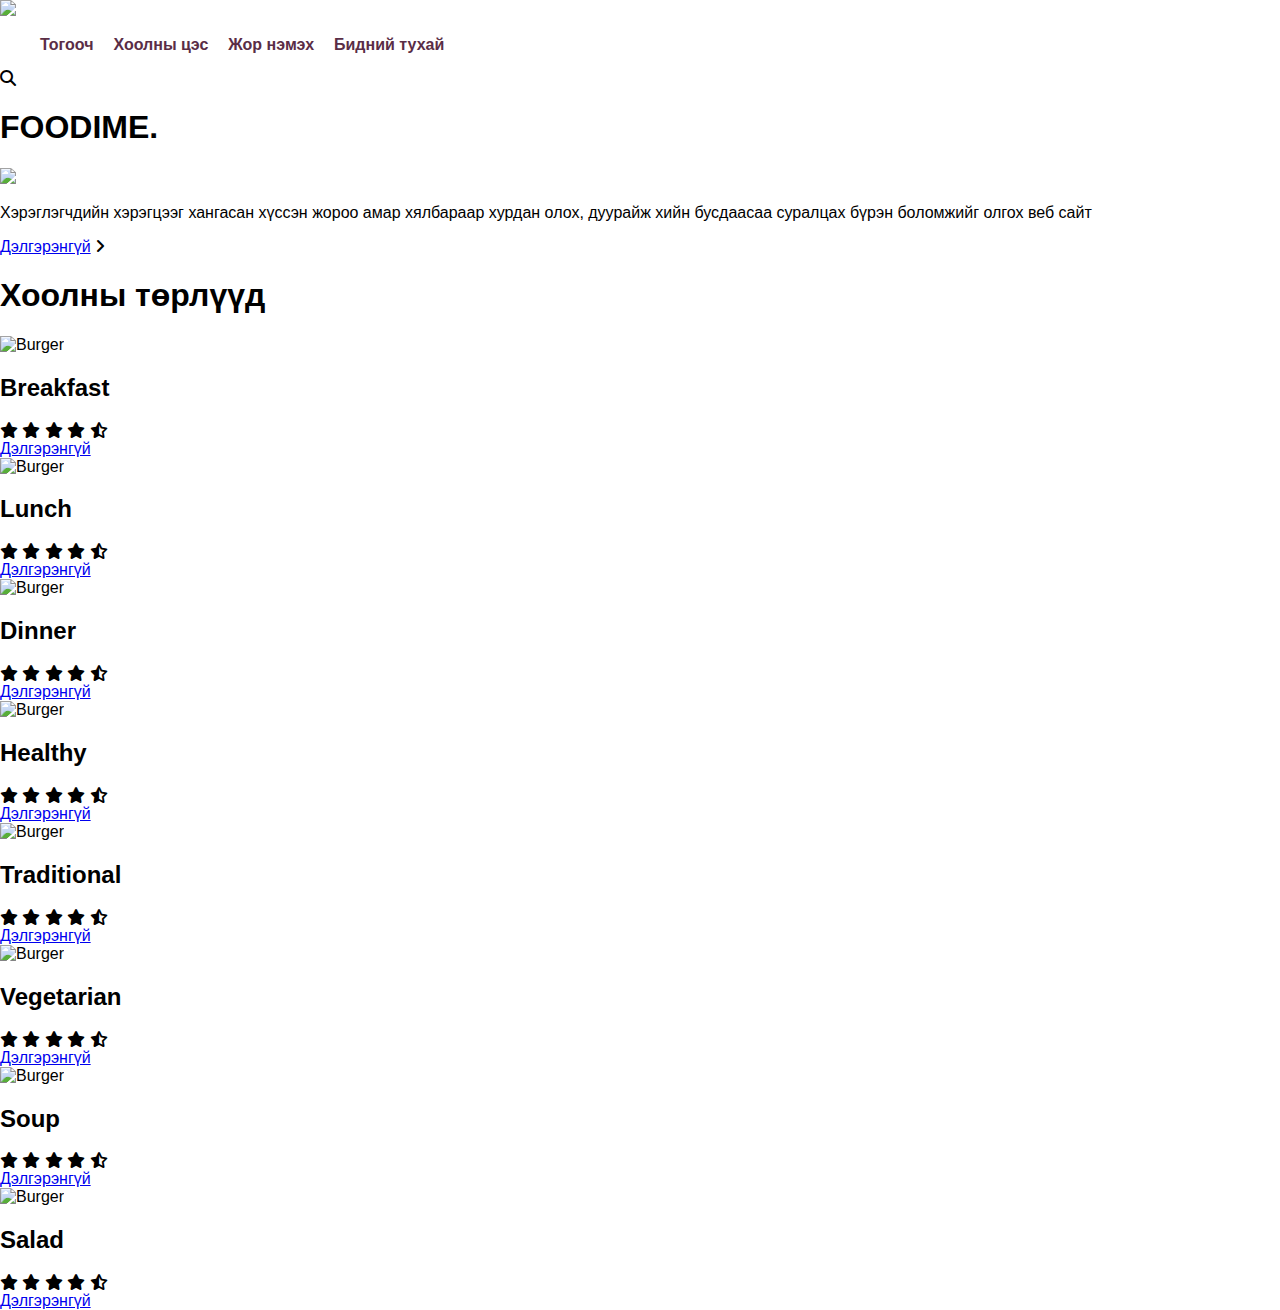
==== commit f71b5e20: "Update index.html" ====
--- a/index.html
+++ b/index.html
@@ -1,65 +1,174 @@
-<!DOCTYPE html>
-<html lang="en">
-<head>
-    <meta charset="UTF-8">
-    <meta name="viewport" content="width=device-width, initial-scale=1.0">
-    <title>Foodime</title>
-    <link rel="stylesheet" href="style.css">
-</head>
-<body>
-    
-    <header>
-        <h2>foodime</h2>
-        <nav>
-            <ul>
-            <li><a href="togooch.html">Тогооч</a></li>
-            <li><a href="">recipes</a></li>
-            <li><a href="">start here</a></li>
-            <li><a href="">search </a></li>
-                
-            </ul>
-        </nav>
-    </header>
-    
-    <section class="hero">
-        <div class="hero-text">
-            <h1>foodime</h1>
-            <p>Хамгийн сайхныг манайхаас</p>
-            <button>Манайд нэгдэх</button>
-        </div>
-        <div class="hero-image">
-            <img src="/img/fav.jpg" alt="Delicious Meal">
-        </div>
-    </section>
-
-    <section class="categories">
-        <h2>Хоол</h2>
-        <div class="category-list">
-            <article class="category"> <img src="img/spicy.jpg" alt="Food"> <p>Spicy</p> </article>
-            <article class="category"> <img src="img/mgl.jpg" alt="Food"> <p>Sweet</p> </article>
-            <article class="category"> <img src="img/vegan.jpg" alt="Food"> <p>Healthy</p> </article>
-            <article class="category"> <img src="img/fav.jpg" alt="Food"> <p>Gourmet</p> </article>
-        </div>
-    </section>
-
-    <section class="latest">
-        <h2>The Latest & Greatest</h2>
-        <div class="post">
-            <img src="img/fav.jpg" alt="Post Image">
-            <h3>Sweet Potato Soup with Roasted Cauliflower Crumbles</h3>
-            <p>A delicious and hearty soup that is perfect for winter.</p>
-            <a href="#">Continue Reading</a>
-        </div>
-        <div class="post">
-            <img src="img/vegan.jpg" alt="Post Image">
-            <h3>French Toast Crepes</h3>
-            <p>A twist on the traditional breakfast favorite.</p>
-            <a href="#">Continue Reading</a>
-        </div>
-    </section>
-
-    <footer>
-        <button>View More Recent Posts</button>
-    </footer>
-</body>
-</html>
+<!DOCTYPE html>
+<html lang=""en>
+    <head>
+        <meta charset="UTF-8">
+        <meta name="viewport" content="width=device-width, initial-scale=1.0">
+        <title>foodweb</title>
+        <link rel="stylesheet" href="style.css">
+        <link rel="stylesheet" href="https://cdnjs.cloudflare.com/ajax/libs/font-awesome/6.5.1/css/all.min.css">
+        
+    </head>
+    <body>
+        <section>
+            <nav>
+                <div class="logo">
+                <a href="index.html"></a>
+                <img src="C:\Users\ultimate\Pictures\Screenshots\Screenshot 2025-03-27 160630.png">
+                </div>
+
+                <ul>
+                    <li><a href="#Cook">Тогооч</a></li>
+                    <li><a href="Menu">Хоолны цэс</a></li>
+                    <li><a href="#AddReciepe">Жор нэмэх</a></li>
+                    <li><a href="#About">Бидний тухай</a></li>
+                </ul>
+
+                <div class="icon">
+                    <i class="fa-solid fa-magnifying-glass"></i>
+                </div>
+            </nav>
+
+            <div class="main">
+                <div class="main_text">
+                    <h1>     FOODIME. </h1>
+                </div>
+
+                <div class="main_image">
+                    <img src="C:\Users\ultimate\Pictures\Screenshots\Screenshot 2025-03-27 160630.png">
+                </div>
+            </div>
+
+            <p>Хэрэглэгчдийн хэрэгцээг хангасан хүссэн жороо амар 
+                хялбараар хурдан олох, дуурайж хийн бусдаасаа суралцах бүрэн боломжийг олгох веб сайт</p>
+
+            <div class="main_btn">
+                <a href="#About">Дэлгэрэнгүй</a>
+                <i class="fa-solid fa-angle-right"></i>
+            </div>
+        </section>
+
+        
+        <div class="menu" id="Menu">
+            <h1>Хоолны төрлүүд</h1>
+        </div>
+        <section class="menu">
+            <article>
+                <img src="C:\Users\ultimate\Documents\web\d59abd704a27f12d4aeda7373a90583d.jpg" alt="Burger">
+                <div class="menu_info">
+                    <h2>Breakfast</h2>
+                    <div class="menu_icon">
+                        <i class="fa-solid fa-star"></i>
+                        <i class="fa-solid fa-star"></i>
+                        <i class="fa-solid fa-star"></i>
+                        <i class="fa-solid fa-star"></i>
+                        <i class="fa-solid fa-star-half-stroke"></i>
+                    </div>
+                    <a href="#" class="menu_btn">Дэлгэрэнгүй</a>
+                </div>
+            </article>
+            <article>
+                <img src="C:\Users\ultimate\Documents\web\fab5810fa9741cc3cf070d69eefa5ea0.jpg" alt="Burger">
+                <div class="menu_info">
+                    <h2>Lunch</h2>
+                    <div class="menu_icon">
+                        <i class="fa-solid fa-star"></i>
+                        <i class="fa-solid fa-star"></i>
+                        <i class="fa-solid fa-star"></i>
+                        <i class="fa-solid fa-star"></i>
+                        <i class="fa-solid fa-star-half-stroke"></i>
+                    </div>
+                    <a href="#" class="menu_btn">Дэлгэрэнгүй</a>
+                </div>
+            </article>
+            <article>
+                <img src="C:\Users\ultimate\Documents\web\2d6a6994372137fbbfa245a5f279cb1e.jpg" alt="Burger">
+                <div class="menu_info">
+                    <h2>Dinner</h2>
+                    <div class="menu_icon">
+                        <i class="fa-solid fa-star"></i>
+                        <i class="fa-solid fa-star"></i>
+                        <i class="fa-solid fa-star"></i>
+                        <i class="fa-solid fa-star"></i>
+                        <i class="fa-solid fa-star-half-stroke"></i>
+                    </div>
+                    <a href="#" class="menu_btn">Дэлгэрэнгүй</a>
+                </div>
+            </article>
+            <article>
+                <img src="C:\Users\ultimate\Documents\web\fc2f3fe53d1a67c99f8812bbc8c31bfa.jpg" alt="Burger">
+
+                <div class="menu_info">
+                    <h2>Healthy</h2>
+                    <div class="menu_icon">
+                        <i class="fa-solid fa-star"></i>
+                        <i class="fa-solid fa-star"></i>
+                        <i class="fa-solid fa-star"></i>
+                        <i class="fa-solid fa-star"></i>
+                        <i class="fa-solid fa-star-half-stroke"></i>
+                    </div>
+                    <a href="#" class="menu_btn">Дэлгэрэнгүй</a>
+                </div>
+            </article>
+            <article>
+                <img src="C:\Users\ultimate\Documents\web\2178097e1e673f589841b156e47a8304.jpg" alt="Burger">
+
+                <div class="menu_info">
+                    <h2>Traditional</h2>
+                    <div class="menu_icon">
+                        <i class="fa-solid fa-star"></i>
+                        <i class="fa-solid fa-star"></i>
+                        <i class="fa-solid fa-star"></i>
+                        <i class="fa-solid fa-star"></i>
+                        <i class="fa-solid fa-star-half-stroke"></i>
+                    </div>
+                    <a href="#" class="menu_btn">Дэлгэрэнгүй</a>
+                </div>
+            </article>
+            <article>
+                <img src="C:\Users\ultimate\Documents\web\e0a575a386d8994d5156d1f7fac5fe0e.jpg" alt="Burger">
+                <div class="menu_info">
+                    <h2>Vegetarian</h2>
+                    <div class="menu_icon">
+                        <i class="fa-solid fa-star"></i>
+                        <i class="fa-solid fa-star"></i>
+                        <i class="fa-solid fa-star"></i>
+                        <i class="fa-solid fa-star"></i>
+                        <i class="fa-solid fa-star-half-stroke"></i>
+                    </div>
+                    <a href="#" class="menu_btn">Дэлгэрэнгүй</a>
+                </div>
+            </article>
+            <article>
+                <img src="C:\Users\ultimate\Documents\web\0a7a57c8acc52fe736ea93635495d779.jpg" alt="Burger">
+                <div class="menu_info">
+                    <h2>Soup</h2>
+                    <div class="menu_icon">
+                        <i class="fa-solid fa-star"></i>
+                        <i class="fa-solid fa-star"></i>
+                        <i class="fa-solid fa-star"></i>
+                        <i class="fa-solid fa-star"></i>
+                        <i class="fa-solid fa-star-half-stroke"></i>
+                    </div>
+                    <a href="#" class="menu_btn">Дэлгэрэнгүй</a>
+                </div>
+            </article>
+            <article>
+                <img src="C:\Users\ultimate\Documents\web\fb38ea428f90069894f83bc9d3530781.jpg" alt="Burger">
+                <div class="menu_info">
+                    <h2>Salad</h2>
+                    <div class="menu_icon">
+                        <i class="fa-solid fa-star"></i>
+                        <i class="fa-solid fa-star"></i>
+                        <i class="fa-solid fa-star"></i>
+                        <i class="fa-solid fa-star"></i>
+                        <i class="fa-solid fa-star-half-stroke"></i>
+                    </div>
+                    <a href="#" class="menu_btn">Дэлгэрэнгүй</a>
+                </div>
+            </article>
+        </section>
+
+       
+    
+    </body>
+</html> 
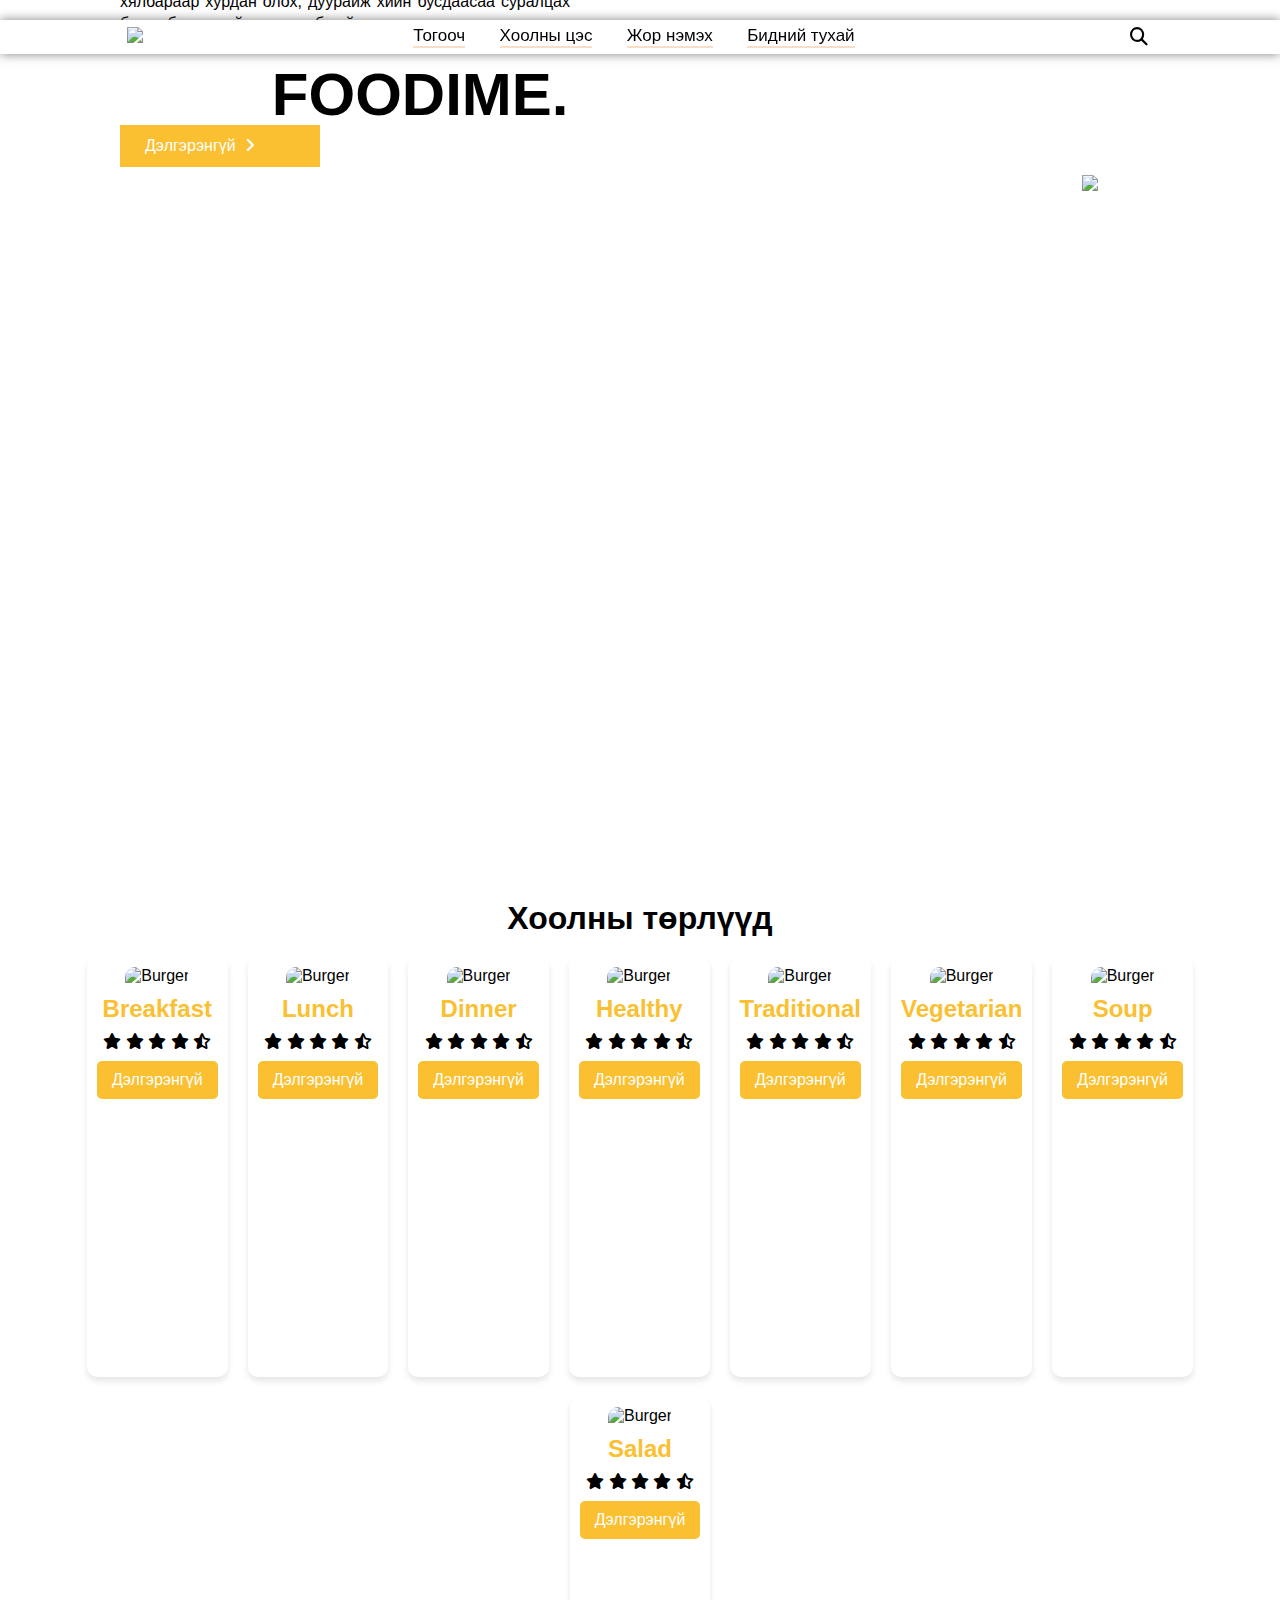
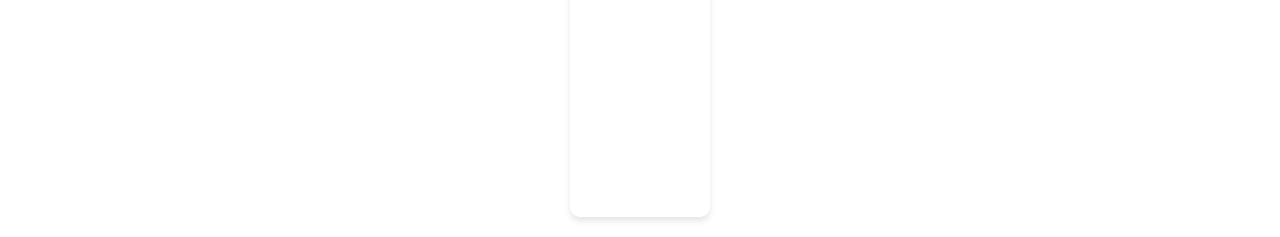
==== commit f7c79d50: "commit" ====
--- a/index.html
+++ b/index.html
@@ -6,13 +6,13 @@
         <title>foodweb</title>
         <link rel="stylesheet" href="style.css">
         <link rel="stylesheet" href="https://cdnjs.cloudflare.com/ajax/libs/font-awesome/6.5.1/css/all.min.css">
-        
+
     </head>
     <body>
         <section>
             <nav>
                 <div class="logo">
-                <a href="index.html"></a>
+                <a href="#index.html"></a>
                 <img src="C:\Users\ultimate\Pictures\Screenshots\Screenshot 2025-03-27 160630.png">
                 </div>
 
@@ -29,7 +29,7 @@
             </nav>
 
             <div class="main">
-                <div class="main_text">
+                <div class="men_text">
                     <h1>     FOODIME. </h1>
                 </div>
 
@@ -39,7 +39,8 @@
             </div>
 
             <p>Хэрэглэгчдийн хэрэгцээг хангасан хүссэн жороо амар 
-                хялбараар хурдан олох, дуурайж хийн бусдаасаа суралцах бүрэн боломжийг олгох веб сайт</p>
+                хялбараар хурдан олох, дуурайж хийн бусдаасаа суралцах бүрэн боломжийг олгох веб сайтыг
+                хөгжүүлэх</p>
 
             <div class="main_btn">
                 <a href="#About">Дэлгэрэнгүй</a>
@@ -47,7 +48,7 @@
             </div>
         </section>
 
-        
+
         <div class="menu" id="Menu">
             <h1>Хоолны төрлүүд</h1>
         </div>
@@ -167,8 +168,8 @@
                 </div>
             </article>
         </section>
+        <script src="test.js"></script>
 
-       
-    
+        
     </body>
-</html> 
+</html> --- a/style.css
+++ b/style.css
@@ -1,131 +1,172 @@
-body {
-    font-family: Arial, sans-serif;
-    margin: 0;
-    padding: 0;
-    background-color: #fff;
-}
-header {
-    display: flex;
-    justify-content: space-between;
-    align-items: center;
-    padding: 20px;
-    background-color: white;
-    border-bottom: 2px solid #5a2d46;
-    flex-wrap: wrap; /* Allows elements to wrap for better responsiveness */
-    color: #5a2d46; /* Changed to a more readable color */
-    
-}
-
-nav ul {
-    list-style: none;
-    display: flex;
-    gap: 20px;
-    flex-wrap: wrap; /* Ensures navigation adjusts on smaller screens */
-}
-
-nav ul li {
-    display: inline;
-}
-
-nav ul li a {
-    text-decoration: none;
-    color: #5a2d46;
-    font-weight: bold;
-    justify-content: space-between;
-    text-align: center;
-}
-
-.hero {
-    display: flex;
-    justify-content: space-between;
-    align-items: center;
-    padding: 50px;
-    background-color: #f8f8f8;
-}
-
-.hero-text {
-    max-width: 50%;
-}
-
-.hero-image {
-    max-width: 40%; /* Ensures the image does not take too much space */
-    text-align: right; /* Aligns the image to the right */
-}
-
-.hero-image img {
-    width: 100%;
-    height: auto;
-    display: block; /* Removes any extra space below the image */
-    border-radius: 10px; /* Adds rounded corners to the image */
-    box-shadow: 0 4px 8px rgba(0, 0, 0, 0.1); /* Adds a subtle shadow for depth */
-}
-
-.hero button {
-    padding: 10px 20px;
-    background-color: black;
-    color: white;
-    border: none;
-    cursor: pointer;
-}
-
-.categories {
-    text-align: center;
-    padding: 40px;
-    width: 100%;
-}
-
-.category-list {
-    display: flex;
-    justify-content: space-around;
-    gap: 20px;
-    flex-direction: row; /* Aligns images in a horizontal row */
-    width: 100%;
-
-    
-}
-
-.category {
-    display: flex;
-    flex-direction: column;
-    align-items: center;
-    
-}
-
-.category img {
-    width: 300px;
-    height: 300px;
-    border-radius: 10px;
-    
-}
-
-.latest {
-    padding: 40px;
-}
-
-.post {
-    display: flex;
-    align-items: center;
-    gap: 20px;
-    margin-bottom: 20px;
-}
-
-.post img {
-    width: 100px;
-    height: 100px;
-    border-radius: 10px;
-}
-
-footer {
-    text-align: center;
-    padding: 20px;
-    background-color: #5a2d46;
-    color: white;
-}
-
-footer button {
-    padding: 10px 20px;
-    background-color: white;
-    color: black;
-    border: none;
-    cursor: pointer;
+*{
+    margin: 0;
+    padding: 0;
+    box-sizing: border-box;
+    font-family: sans-serif;
+}
+html{
+    scroll-behavior: smooth;
+}
+section{
+    width:100%;
+    height: 100vh;
+}
+section nav{
+    display: flex;
+    justify-content: space-around;
+    align-items: center;
+    position: fixed;
+    right: 0;
+    left: 0;
+    background: white;
+    box-shadow: 0 0 10px rgba(0,0,0,0.5);
+    z-index: 1000;
+}
+section nav .logo img{
+    width: 100px;
+    cursor: pointer;
+    margin: 7px 0;
+}
+section nav ul{
+    list-style: none;
+}
+section nav ul li{
+    display: inline-block;
+    margin: 0 15px;
+}
+section nav ul li a{
+    text-decoration: none;
+    color:black;
+    font-weight: 500;
+    font-size: 17px;
+    transition: 0.1s;
+}
+section nav ul li a::after{
+    content: '';
+    width: 100%;
+    height: 2px;
+    background: #faddc5;
+    display: block;
+    transition: 0.2s linear; 
+}
+section nav ul li a:hover::after{
+    width: 100%;
+}
+section nav ul li a:hover{
+    color:darkgoldenrod;
+}
+section nav .icon i{
+    font-size: 18px;
+    color: black;
+    margin: 0 5px;
+    cursor: pointer;
+    transition: 0.3s;
+}
+section nav .icon i:hover{
+    color:darkgoldenrod;
+}
+
+section .main{
+    display: flex;
+    align-items: center;
+    justify-content: space-around;
+    position: relative;
+    top: 130px;
+}
+
+section .main .men_text h1{
+    font-size: 60px;
+    position: relative;
+    top: -90px;
+    left: 20px;
+}
+
+section .main .main_image img{
+    width: 600px;
+    position: relative;
+    left: 70px;
+}
+
+section p{
+    width: 450px;
+    text-align: justify;
+    position: relative;
+    left: 100px;
+    bottom: 120px;
+    line-height: 22px;
+}
+
+section .main_btn{
+    background: #fac031;
+    position: relative;
+    left: 100px;
+    bottom: 30px;
+    width: 200px;
+    cursor: pointer;
+    padding: 12px 25px;
+}
+
+section .main_btn a{
+    color: #fff;
+    margin-right: 5px;
+    text-decoration: none;
+}
+
+section .main_btn i{
+    color: #fff;
+    transition: 0.3s;
+}
+
+section .main_btn:hover i{
+    transform: translateX(7px);
+}
+
+/*menu*/
+
+section {
+    padding: 20px;
+}
+.menu {
+    display: flex;
+    justify-content: center;
+    gap: 20px;
+    flex-wrap: wrap;
+}
+article {
+    background: white;
+    border-radius: 10px;
+    box-shadow: 0px 4px 6px rgba(0, 0, 0, 0.1);
+    overflow: hidden;
+    max-width: 250px;
+    text-align: center;
+    padding: 10px;
+}
+article img {
+    width: 100%;
+    height: 80%;
+    border-radius: 10px 10px 0 0;
+}
+h2 {
+    color: #fac031;
+    margin: 10px 0;
+}
+.price {
+    font-weight: bold;
+    color: #333;
+}
+.stars {
+    color: gold;
+    margin: 5px 0;
+}
+.menu_btn {
+    display: inline-block;
+    padding: 10px 15px;
+    background-color: #fac031;
+    color: white;
+    text-decoration: none;
+    border-radius: 5px;
+    margin-top: 10px;
+}
+.article img:hover img{
+    transform: scale(1.1);
 }